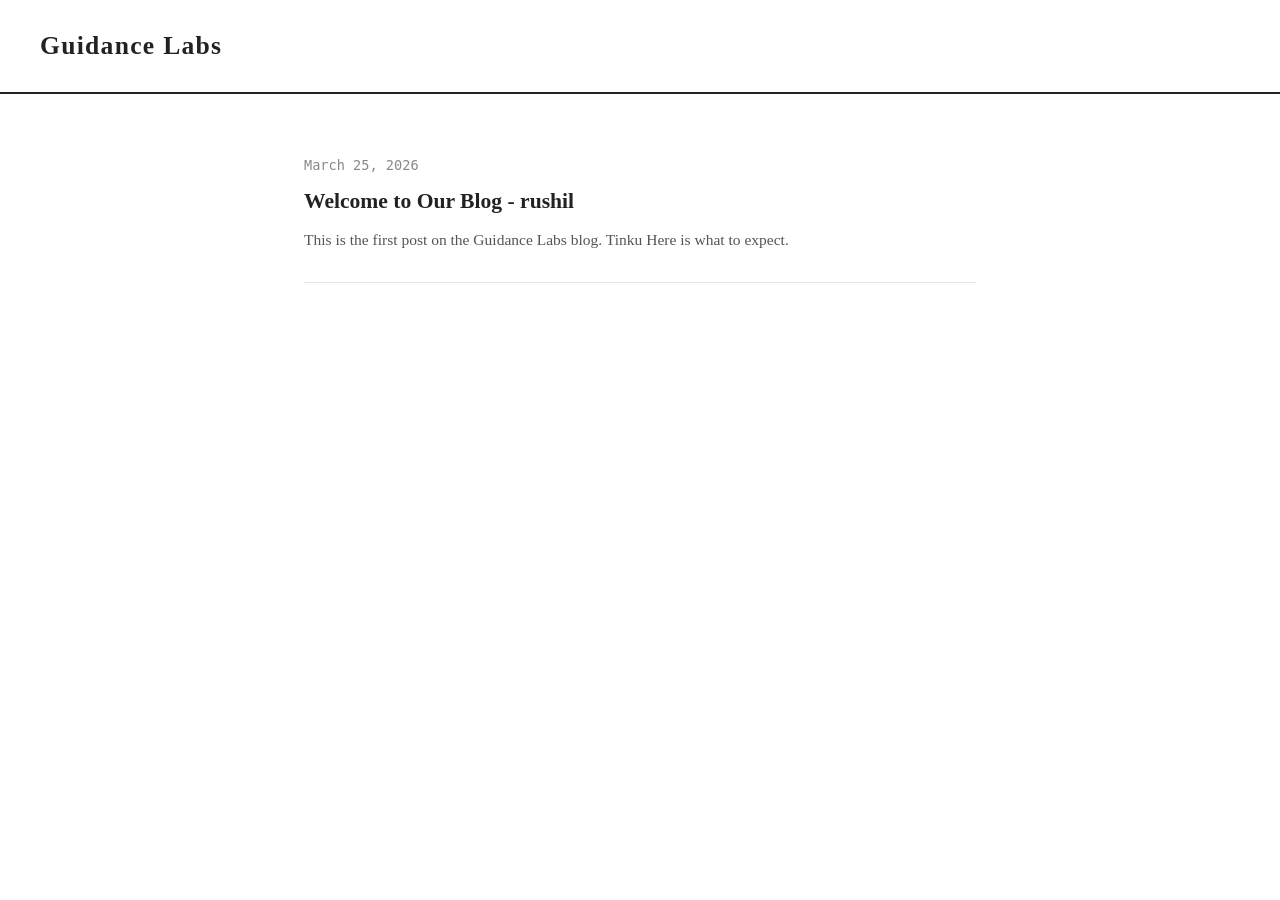
==== index.html @ ce9c0501 "deploy 2026-03-26" ====
<!DOCTYPE html>
<html lang="en">
<head>
  <meta charset="UTF-8">
  <meta name="viewport" content="width=device-width, initial-scale=1.0">
  <title>Guidance Labs — Blog</title>
  <link rel="stylesheet" href="style.css">
</head>
<body>
  <header>
    <a class="logo" href="index.html">Guidance Labs</a>
  </header>
  <main>
    <ul class="post-list">

    <li>
      <div class="post-date">March 25, 2026</div>
      <div class="post-title"><a href="posts/2026-03-25-welcome-to-our-blog.html">Welcome to Our Blog - rushil</a></div>
      <div class="post-excerpt">This is the first post on the Guidance Labs blog. Tinku Here is what to expect.</div>
    </li>
    </ul>
  </main>
</body>
</html>
---- style.css ----
* {
  box-sizing: border-box;
  margin: 0;
  padding: 0;
}

body {
  font-family: Georgia, 'Times New Roman', serif;
  background: #fff;
  color: #222;
  line-height: 1.7;
}

header {
  border-bottom: 2px solid #222;
  padding: 24px 40px;
}

header .logo {
  font-size: 1.6rem;
  font-weight: bold;
  letter-spacing: 0.05em;
  text-decoration: none;
  color: #222;
}

main {
  max-width: 720px;
  margin: 60px auto;
  padding: 0 24px;
}

/* --- Home page --- */
.post-list {
  list-style: none;
}

.post-list li {
  border-bottom: 1px solid #e5e5e5;
  padding: 28px 0;
}

.post-list li:first-child {
  padding-top: 0;
}

.post-date {
  font-size: 0.85rem;
  color: #888;
  font-family: monospace;
  margin-bottom: 6px;
}

.post-title {
  font-size: 1.35rem;
  font-weight: bold;
}

.post-title a {
  color: #222;
  text-decoration: none;
}

.post-title a:hover {
  text-decoration: underline;
}

.post-excerpt {
  margin-top: 8px;
  font-size: 0.97rem;
  color: #555;
}

/* --- Individual post page --- */
article h1 {
  font-size: 2rem;
  margin-bottom: 8px;
  line-height: 1.3;
}

article .meta {
  font-size: 0.85rem;
  color: #888;
  font-family: monospace;
  margin-bottom: 40px;
}

article h2 { font-size: 1.4rem; margin: 36px 0 12px; }
article h3 { font-size: 1.1rem; margin: 28px 0 10px; }
article p  { margin-bottom: 20px; }
article ul, article ol { margin: 0 0 20px 24px; }
article li { margin-bottom: 6px; }
article a  { color: #0057b8; }
article blockquote {
  border-left: 3px solid #ccc;
  margin: 24px 0;
  padding: 8px 16px;
  color: #555;
  font-style: italic;
}
article code {
  background: #f4f4f4;
  padding: 2px 5px;
  font-size: 0.9em;
  border-radius: 3px;
}
article pre {
  background: #f4f4f4;
  padding: 16px;
  overflow-x: auto;
  margin-bottom: 20px;
  border-radius: 4px;
}
article pre code { background: none; padding: 0; }

.back-link {
  display: inline-block;
  margin-top: 48px;
  font-size: 0.9rem;
  color: #0057b8;
  text-decoration: none;
}
.back-link:hover { text-decoration: underline; }
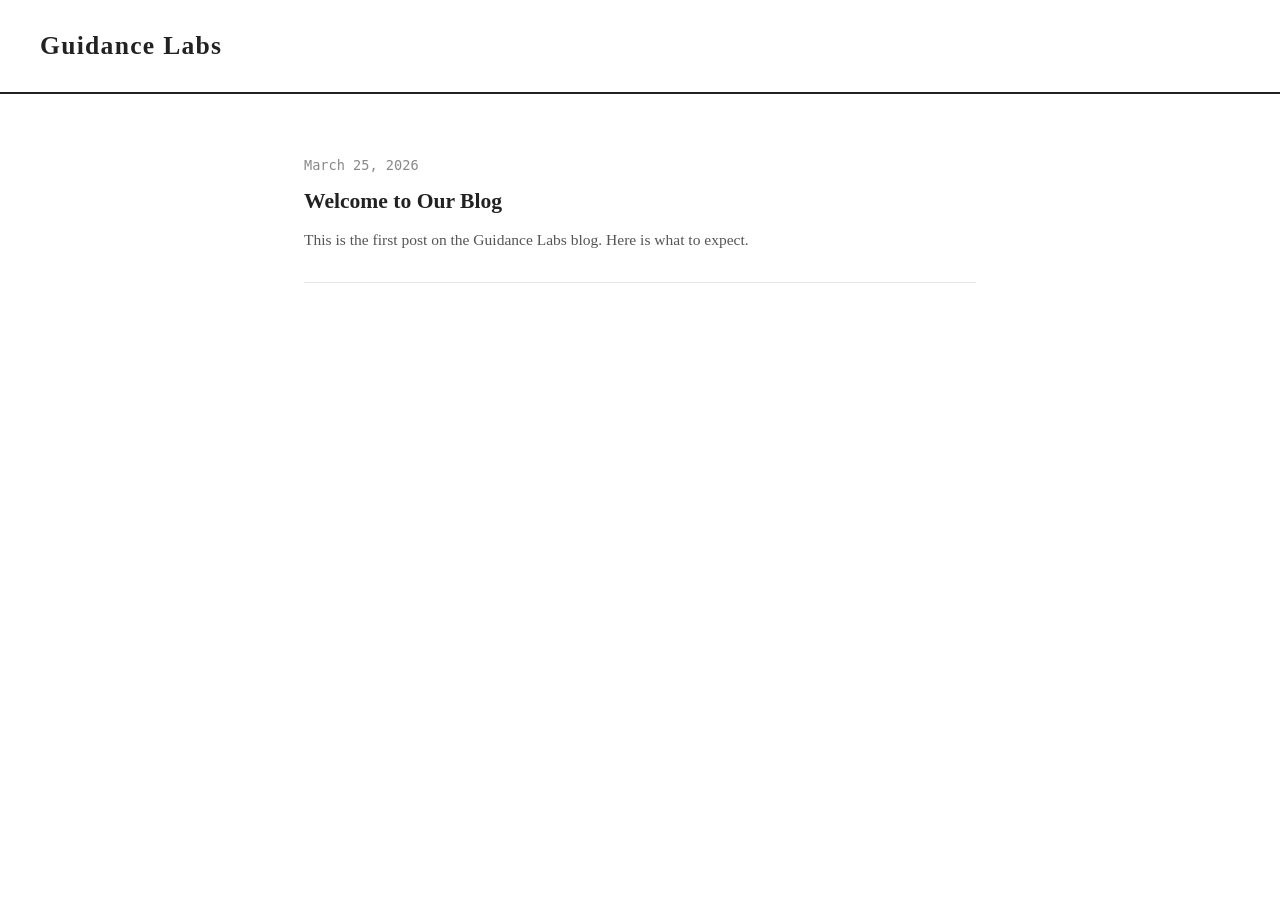
==== commit 7353841d: "deploy 2026-03-26" ====
--- a/index.html
+++ b/index.html
@@ -15,8 +15,8 @@
 
     <li>
       <div class="post-date">March 25, 2026</div>
-      <div class="post-title"><a href="posts/2026-03-25-welcome-to-our-blog.html">Welcome to Our Blog - rushil</a></div>
-      <div class="post-excerpt">This is the first post on the Guidance Labs blog. Tinku Here is what to expect.</div>
+      <div class="post-title"><a href="posts/2026-03-25-welcome-to-our-blog.html">Welcome to Our Blog</a></div>
+      <div class="post-excerpt">This is the first post on the Guidance Labs blog. Here is what to expect.</div>
     </li>
     </ul>
   </main>
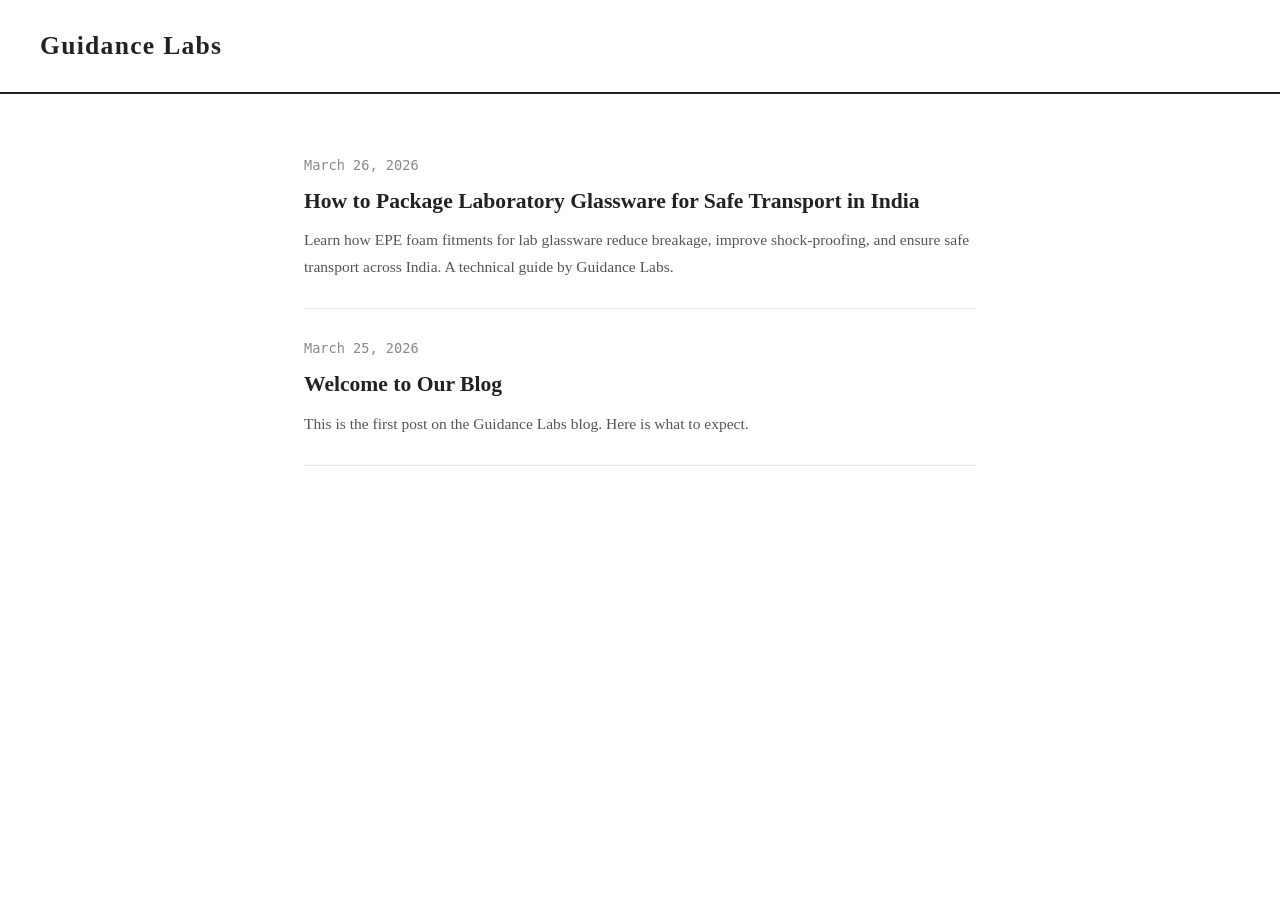
==== commit 32e55d02: "deploy 2026-03-26" ====
--- a/index.html
+++ b/index.html
@@ -14,6 +14,12 @@
     <ul class="post-list">
 
     <li>
+      <div class="post-date">March 26, 2026</div>
+      <div class="post-title"><a href="posts/2026-03-26-second.html">How to Package Laboratory Glassware for Safe Transport in India</a></div>
+      <div class="post-excerpt">Learn how EPE foam fitments for lab glassware reduce breakage, improve shock-proofing, and ensure safe transport across India. A technical guide by Guidance Labs.</div>
+    </li>
+
+    <li>
       <div class="post-date">March 25, 2026</div>
       <div class="post-title"><a href="posts/2026-03-25-welcome-to-our-blog.html">Welcome to Our Blog</a></div>
       <div class="post-excerpt">This is the first post on the Guidance Labs blog. Here is what to expect.</div>
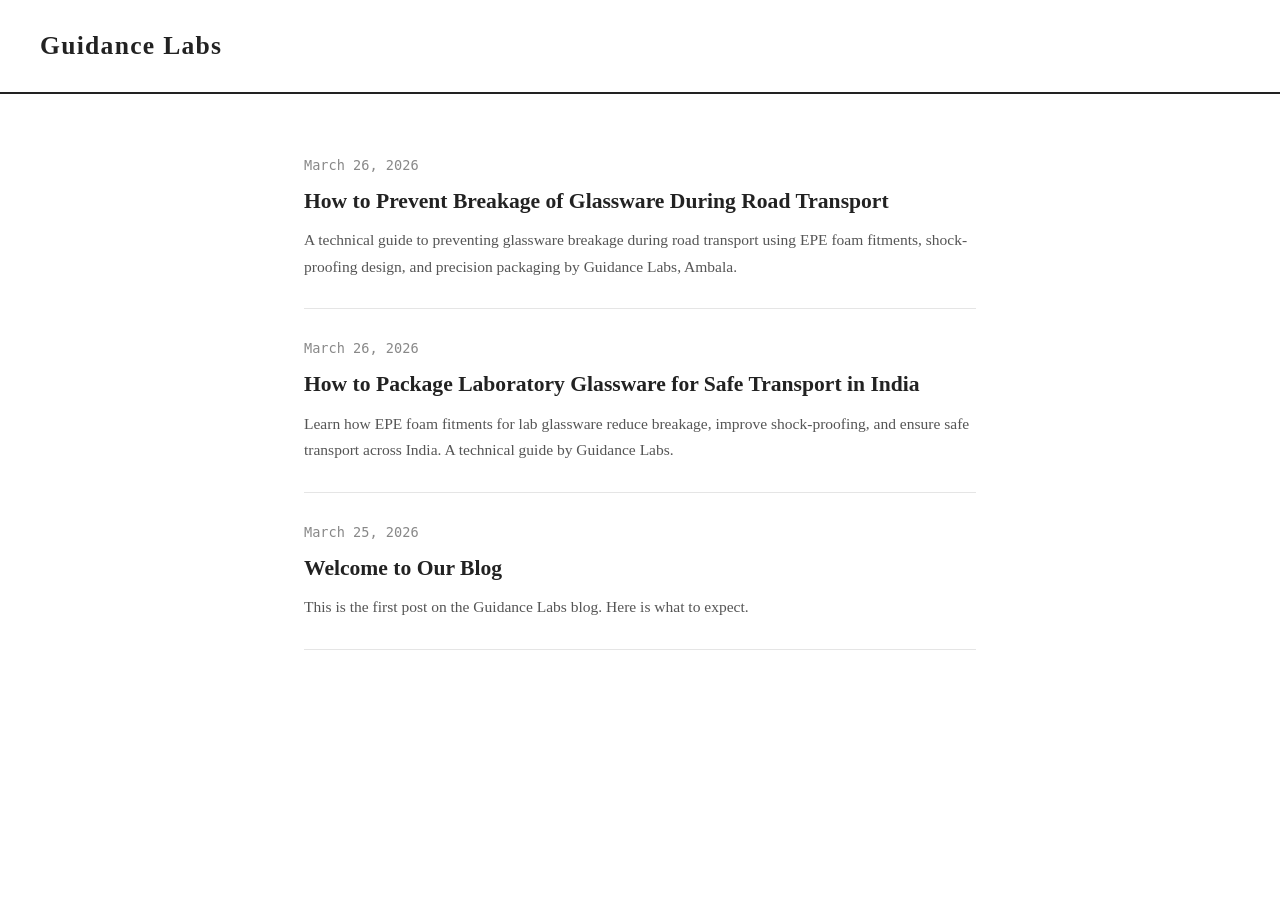
==== commit 264ed955: "deploy 2026-03-26" ====
--- a/index.html
+++ b/index.html
@@ -15,6 +15,12 @@
 
     <li>
       <div class="post-date">March 26, 2026</div>
+      <div class="post-title"><a href="posts/2026-03-26-zzngj.html">How to Prevent Breakage of Glassware During Road Transport</a></div>
+      <div class="post-excerpt">A technical guide to preventing glassware breakage during road transport using EPE foam fitments, shock-proofing design, and precision packaging by Guidance Labs, Ambala.</div>
+    </li>
+
+    <li>
+      <div class="post-date">March 26, 2026</div>
       <div class="post-title"><a href="posts/2026-03-26-second.html">How to Package Laboratory Glassware for Safe Transport in India</a></div>
       <div class="post-excerpt">Learn how EPE foam fitments for lab glassware reduce breakage, improve shock-proofing, and ensure safe transport across India. A technical guide by Guidance Labs.</div>
     </li>
